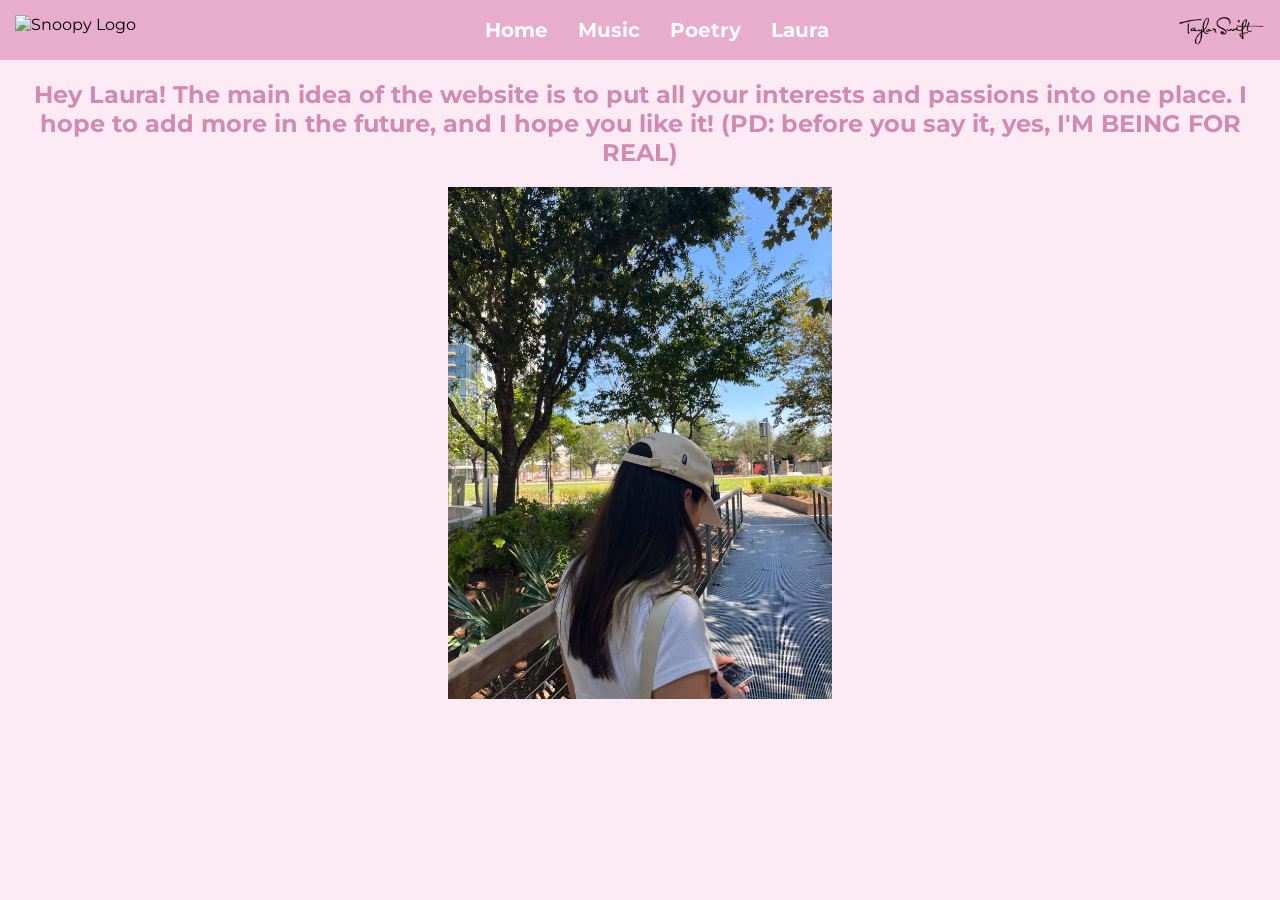
==== Websites/index.html @ cab7d2a1 "added main" ====
<!DOCTYPE html>
<html lang="en">
<head>
    <meta charset="UTF-8">
    <meta name="viewport" content="width=device-width, initial-scale=1.0">
    <title>Laura's page</title>
    <style>
        body {
            margin: 0;
            font-family: 'Montserrat', sans-serif;
            background-color: #fcebf4; /* Set website background */
        }

        nav {
            background-color: #e8accc; /* Navigation bar background color */
            padding: 15px;
            text-align: center;
            display: flex;
            align-items: center; 
            justify-content: space-between; /* Add space between the logos and menu */
        }

        ul {
            list-style-type: none;
            margin: 0;
            padding: 0;
            display: flex;
            justify-content: center;
            align-items: center; 
        }

        li {
            margin: 0 15px;
        }

        a {
            text-decoration: none;
            color: #fff;
            font-weight: bold;
            font-size: 20px;
            transition: color 0.3s ease-in-out;
        }

        a:hover {
            color: #d38ab1;
        }

        .logo {
            height: 30px; 
        }

        #logo-left {
            margin-right: auto; 
        }

        #logo-right {
            margin-left: auto; 
        }


        #main-text {
            text-align: center;
            margin: 20px 0;
            font-size: 24px;
            font-weight: bold;
            color: #d38ab1; 
        }
        #image-container {
            text-align: center;
            margin: 20px 0; 
        }

        #centered-image {
            max-width: 30%; 
            height: auto;
        }
    </style>

    <link href="https://fonts.googleapis.com/css2?family=Montserrat:wght@500&display=swap" rel="stylesheet">
</head>
<body>

<nav>

    <img id="logo-left" class="logo" src="snoopy.png" alt="Snoopy Logo">
    
    <ul>
        <li><a href="index.html">Home</a></li>
        <li><a href="music.html">Music</a></li>
        <li><a href="poetry.html">Poetry</a></li>
        <li><a href="Laura.html">Laura</a></li>
    </ul>


    <img id="logo-right" class="logo" src="Taylor.png" alt="Taylor Right Logo">
</nav>


<div id="main-text">
    Hey Laura! The main idea of the website is to put all your interests and passions into one place. I hope to add more in the future, and I hope you like it! (PD: before you say it, yes, I'M BEING FOR REAL)
</div>
<div id="image-container">
    <img id="centered-image" src="l2.jpg" alt="Centered Image">
</div>


</body>
</html>
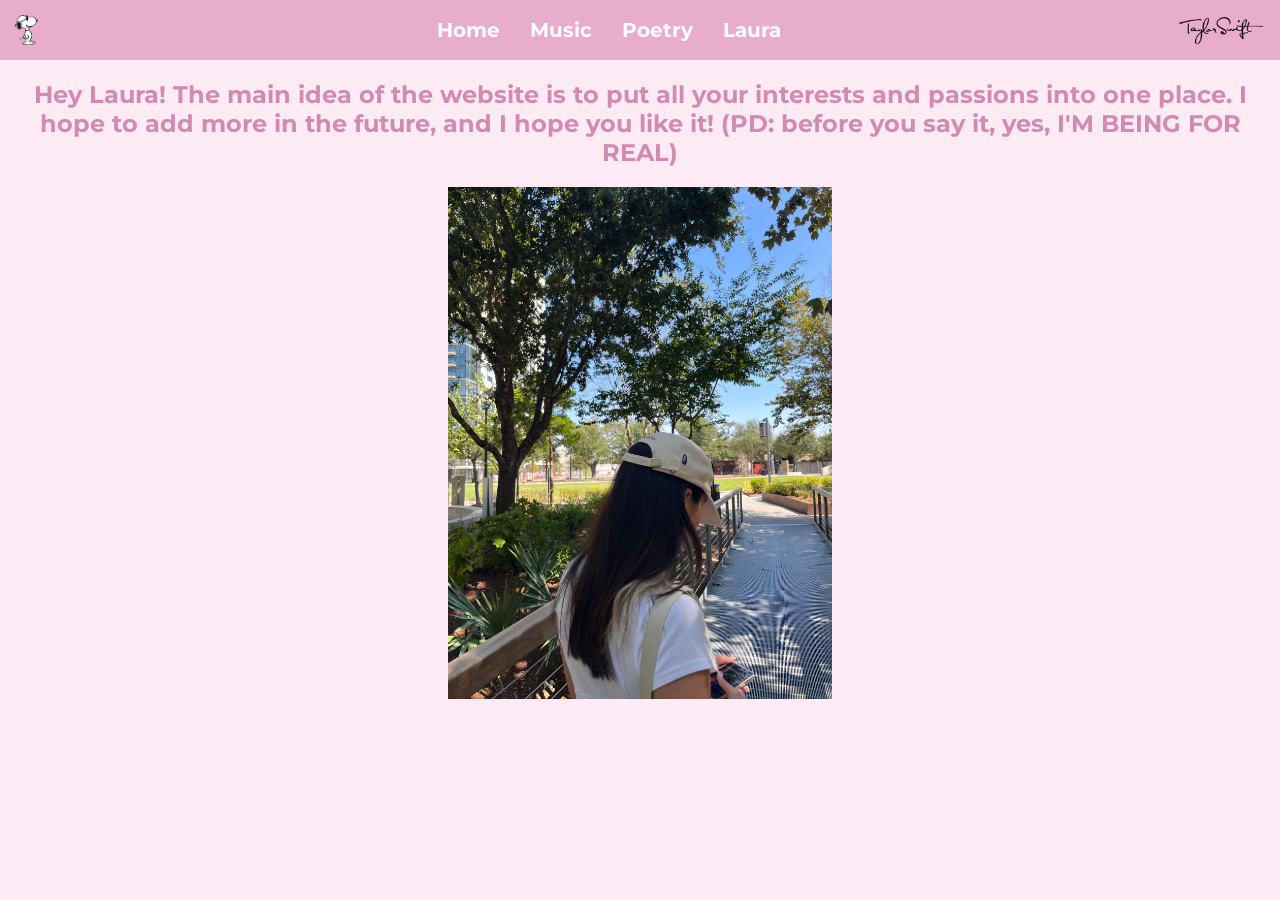
==== commit 4425b891: "logo" ====
--- a/Websites/index.html
+++ b/Websites/index.html
@@ -82,7 +82,7 @@
 
 <nav>
 
-    <img id="logo-left" class="logo" src="snoopy.png" alt="Snoopy Logo">
+    <img id="logo-left" class="logo" src="Snoopy.png" alt="Snoopy Logo">
     
     <ul>
         <li><a href="index.html">Home</a></li>
